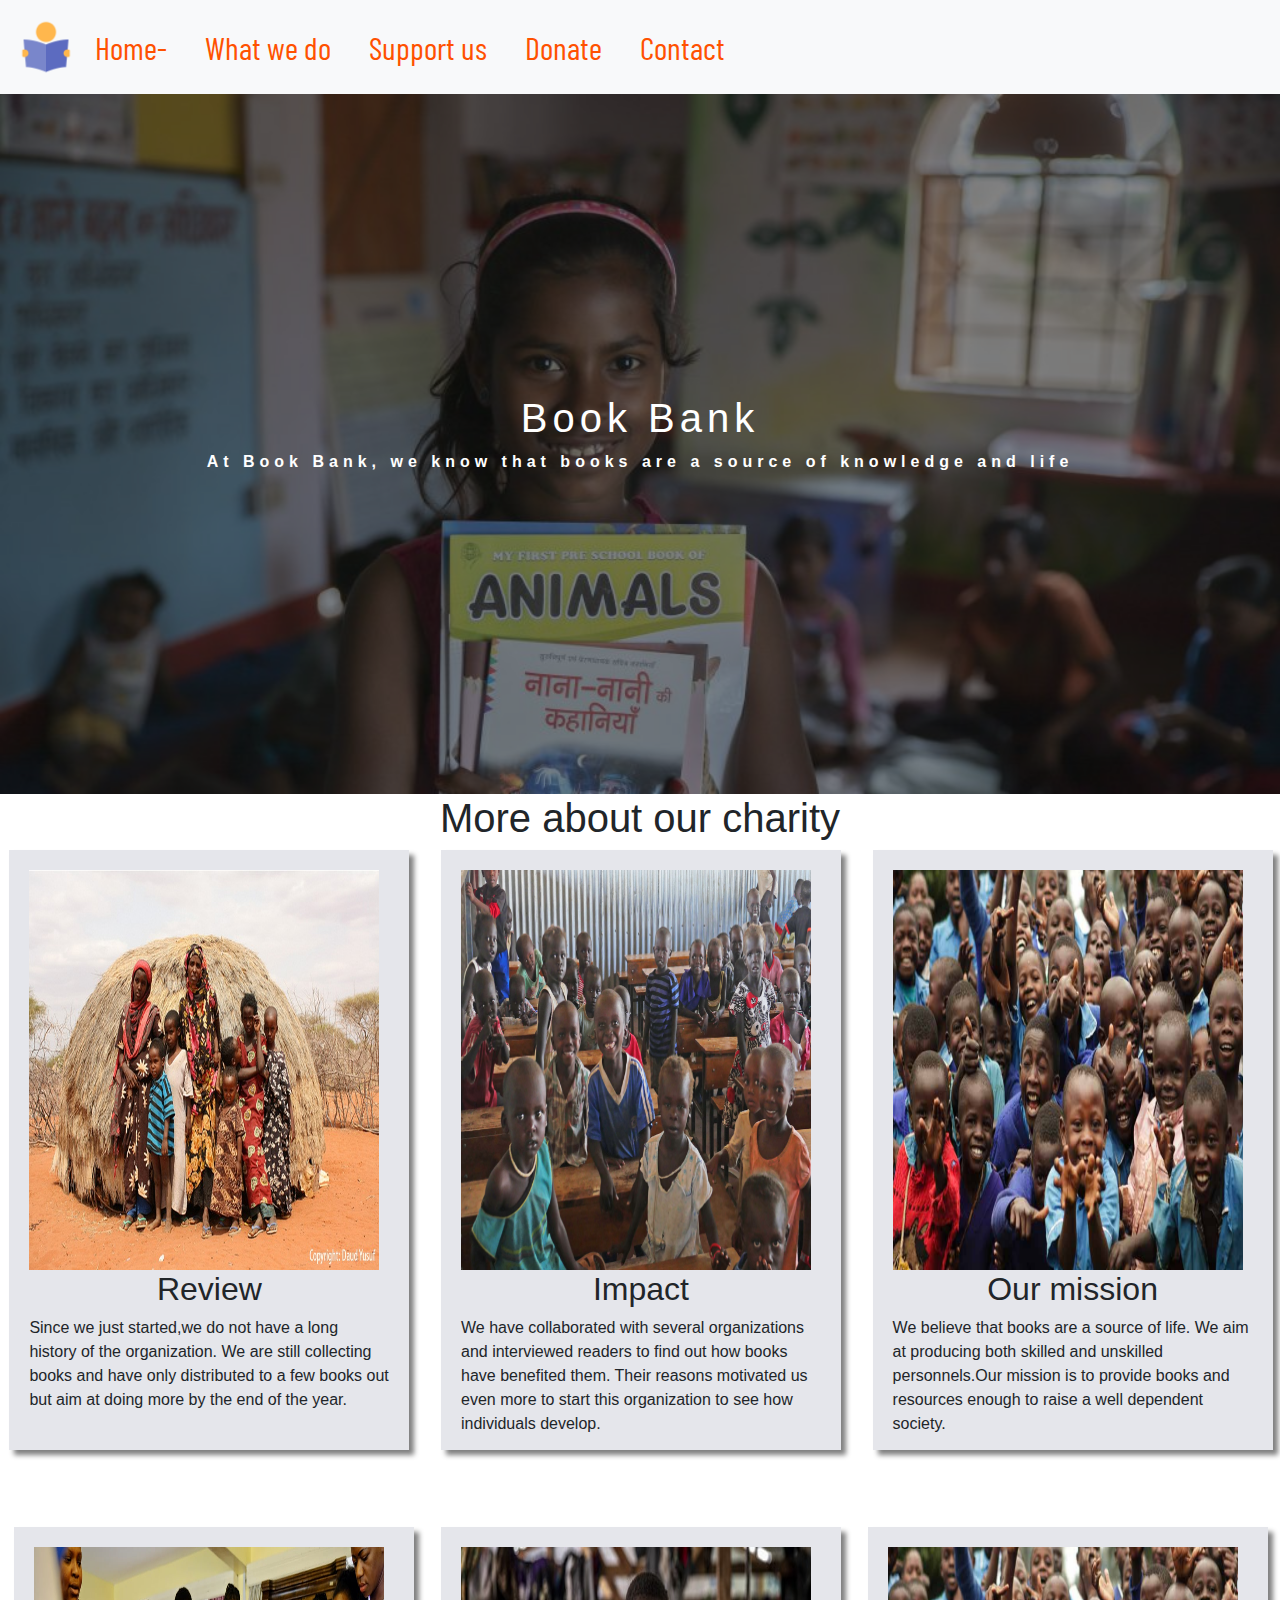
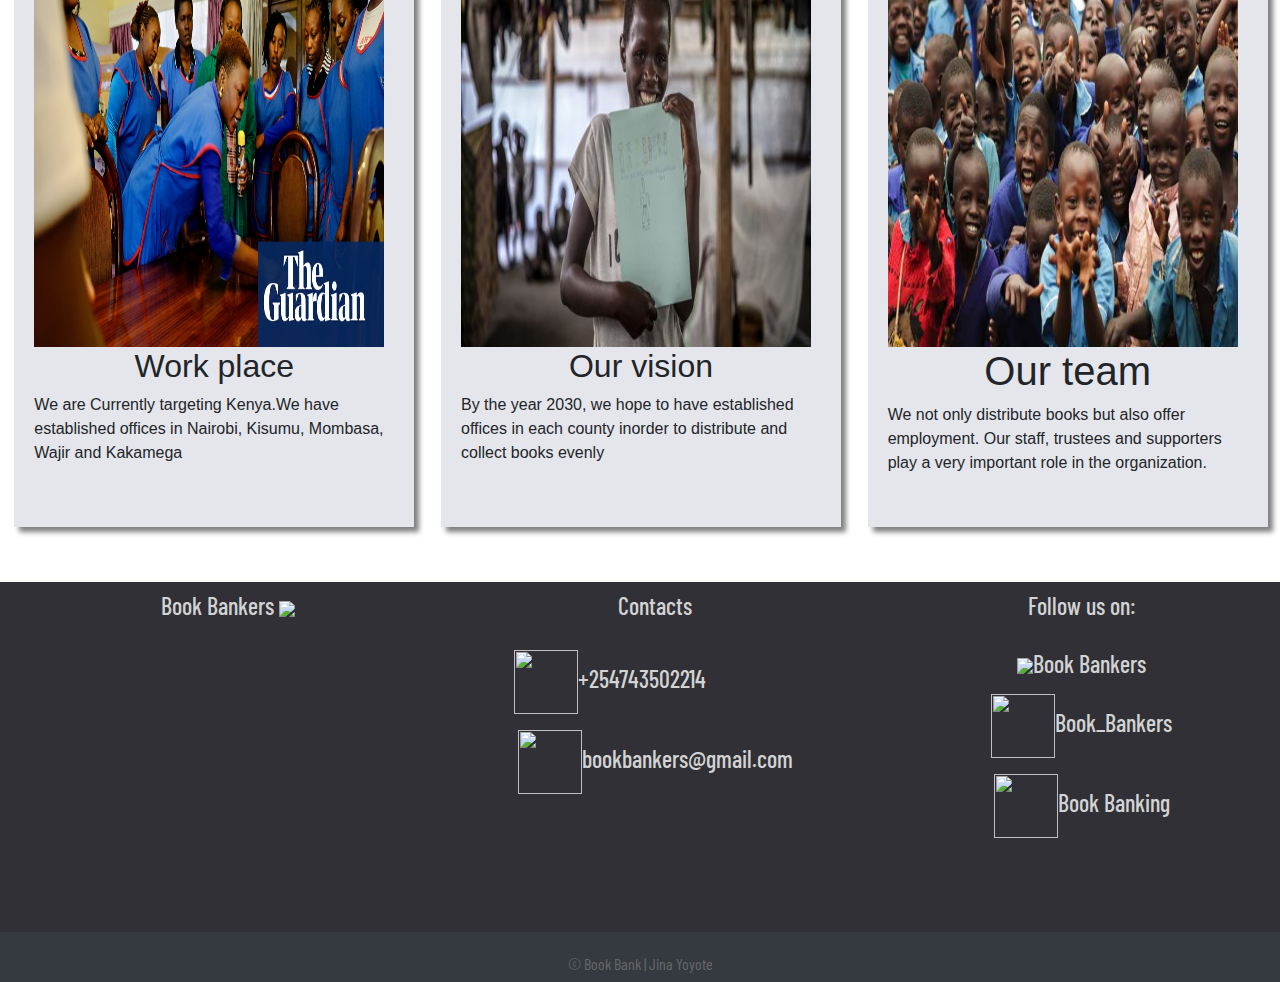
==== about us.html @ 37fb1521 "Merge pull request #6 from Mellisah-lisah/sharon" ====
<!DOCTYPE html>
<html lang="en">

<head>
  <meta charset="UTF-8">
  <meta name="viewport" content="width=device-width, initial-scale=1.0">
  <title>Book Bank</title>
  <link rel="stylesheet" href="https://stackpath.bootstrapcdn.com/bootstrap/4.4.1/css/bootstrap.min.css"
    integrity="sha384-Vkoo8x4CGsO3+Hhxv8T/Q5PaXtkKtu6ug5TOeNV6gBiFeWPGFN9MuhOf23Q9Ifjh" crossorigin="anonymous">
  <link
    href="https://fonts.googleapis.com/css?family=Barlow+Condensed|Dancing+Script|Open+Sans+Condensed:300&display=swap"
    rel="stylesheet">
  <link rel="stylesheet" type="text/css" href="css/styles.css">
</head>

<body>
  <nav class="navbar navbar-expand-sm bg-light navbar-light">
    <img src="images/reading_38515.png" alt="book-icon" width="60px">
    <div>
      <ul class="navbar-nav">
        <li><a href="index.html">Home-</a></li>
        <li><a href="What-we-do.html">What we do</a></li>
        <li><a href="Support-us.html">Support us</a></li>
        <li><a href="Donate.html">Donate</a></li>
        <li><a href="#contact">Contact</a></li>
      </ul>
    </div>
  </nav>
  <div class="header1"><br><br><br>
    <div class="overlay1">
      <div class="book">
        <h1>Book Bank</h1>
        <p>At Book Bank, we know that books are a source of knowledge and life</p> <br>
      </div>
    </div>
  </div>
  <div class="cont">
    <div class="header2">
      <h1>More about our charity</h1>
      <div id="cards">
        <div class="cards">
          <div class="image1" id="Kenyan-children">
            <img src="./images/Kenyan_children.jpg" alt="" height="400" width="350">
            <h2>Review</h2>
            <p>Since we just started,we do not have a long history of the organization.
              We are still collecting books and have only distributed to a few books out
              but aim at doing more by the end of the year.</p>
          </div>
        </div><br><br>
        <div class="cards">
          <div class="image2" id="latest">
            <img src="./images/LATEST-Reading-for-All.jpg" alt="" height="400" width="350">
            <h2>Impact</h2>
            <p>We have collaborated with several organizations and interviewed readers to
              find out how books have benefited them. Their reasons motivated us even more to
              start this organization to see how individuals develop.</p>
          </div>
        </div><br><br>

        <div class="cards">
          <div class="image1" id="egs">
            <img src="./images/img.png" alt="" height="400" width="350">
            <h2>Our mission</h2>
            <p>We believe that books are a source of life. We aim at producing both skilled and
              unskilled personnels.Our mission
              is to provide books and resources enough to raise a well dependent society.</p>
          </div>
        </div>
      </div><br><br><br>
      <div id="cards">
        <div class="cards">
          <div class="image1" id="work place">
            <img src="./images/6000.jpg" alt="" height="400" width="350">
            <h2>Work place</h2>
            <p>We are Currently targeting Kenya.We have established offices in Nairobi, Kisumu, Mombasa,
              Wajir and Kakamega</p>
          </div>
        </div>

        <div class="cards">
          <div class="image1" id="vision">
            <img
              src="./images/Burundi_girl_fled_to_DRC_is_now_in_school_War_Child_180628.jpg.542x308_q85_format-jpg_upscale.jpg"
              alt="" height="400" width="350">
            <h2>Our vision</h2>
            <p>By the year 2030, we hope to have established offices in each county inorder to
              distribute
              and collect books evenly</p>
          </div>
        </div>

        <div class="cards">
          <div class="image1" id="egs">
            <img src="./images/img.png" alt="" height="400" width="350">
            <h1>Our team</h1>
            <p>We not only distribute books but also offer employment. Our staff, trustees and
              supporters
              play a very important role in the organization.</p>
          </div>
        </div>
      </div>
    </div>
    <footer>
      <div id="footer">
        <div class="footer4">
          <div class="footer-top4">
            <h4>
              <p>Book Bankers
                <img src="https://png.pngtree.com/svg/20161017/reading_38515.png" height="350px">
              </p>
            </h4>
            <h4>Contacts
              <br>
              <br>
              <p><img src="https://img.icons8.com/plasticine/64/000000/phone-not-being-used.png" width="64px"
                  height="64px" style="margin-left: -90px;">+254743502214</p>
              <p><img src="https://img.icons8.com/plasticine/100/000000/gmail.png" width="64px"
                  height="64px">bookbankers@gmail.com</p>
            </h4>
            <h4>Follow us on:
              <br>
              <br>
              <p><img src="https://img.icons8.com/plasticine/64/000000/facebook-new.png">Book Bankers</p>
              <p><img src="https://img.icons8.com/color/100/000000/instagram-new.png" width="64px"
                  height="64px">Book_Bankers</p>
              <p><img src="https://img.icons8.com/dusk/64/000000/linkedin.png" width="64px" height="64px">Book Banking
              </p>
              <p></p>
            </h4>
          </div>
          <div class="footer-bottom4">
            &copy; Book Bank | Jina Yoyote
          </div>
        </div>
      </div>
    </footer>















    <script src="https://code.jquery.com/jquery-3.4.1.min.js"
      integrity="sha256-CSXorXvZcTkaix6Yvo6HppcZGetbYMGWSFlBw8HfCJo=" crossorigin="anonymous"></script>
    <script src="./js/script.js"></script>
</body>

</html>
---- css/styles.css ----
.header1{
  background-image: url(/images/kenyan-boy.jpg);
}
ul {
  margin-top: 0px;
  padding-top: 0;
  list-style: none;
  float: right;
  color:maroon;
  text-align: center;
  padding: 14px 16px;
  text-decoration: none;
  font-size: 17px;

}
ul{
  list-style-type: none;
  margin: 0;
  padding: 0;
  overflow: hidden;
  background-color: none;
}
li{
  float:left;
}
li a{
  display: block;
  color:#ff5100;
  text-align: center;
  padding: 15px 19px;
  text-decoration: none;
  font-size: xx-large;
  font-family: 'Barlow Condensed';
}
li a:hover{
  text-decoration: none;
}

#cards {
  display: flex;
  justify-content: space-around;
  flex-wrap: wrap;
  padding-bottom: 5px;
}

.cards {
  box-shadow: 5px 5px 5px grey;
  box-shadow: -5px -5px -5px grey;
  padding: 20px;
  margin-left: 2px;
  align-items: center;
  background-color: rgb(229, 230, 235);
  height: 600px;
  width: 400px;
  
}
.cards:hover {
  box-shadow: 10px 10px 10px grey;
}
.footer4 {
  background-color: #303036 ;
  color: #D3D3D3;
  height: 400px;
  position: relative;
  margin-top: 50px;
  font-family: 'Barlow Condensed';
}
.footer4 .footer-bottom4 {
  background-color: #343A40;
  color: #686868;
  height: 50px;
  text-align: center;
  position: absolute;
  bottom: 0px;
  left: 0px;
  padding-top: 20px;
  width: 100%;
}
.footer4 .footer-top4 {
 display: flex;
 height: 350px;
}
.footer4 .footer-top4 h4 {
 flex: 1;
 margin-left: 30px;
 text-align: center;
 margin-top: 10px;
}
h1{
  text-align: center;
}
h2{
  text-align: center;
}
.first-paragraph{
  text-align: center;
}
.header1{
  background-image: url(../images/Jacinta-Ananashala-1024x684.jpg);
  background-repeat: no-repeat;
  background-size: cover;
  position: relative;
  color: #D3D3D3;
  height: 700px;
  width: 100%;
}
.overlay1{
  position: absolute;
  background-size: cover;
  width: 100%;
  height: 700px;
  top: 0;
  left: 0;
  right: 0;
  bottom: 0;
  color: white;
  background-color: rgba(20, 19, 19, 0.5);
  z-index: 2;
}
.book{
  text-align: center;
  font-weight: bold;
  padding-top: 300px;
  letter-spacing: 5px;

  
}
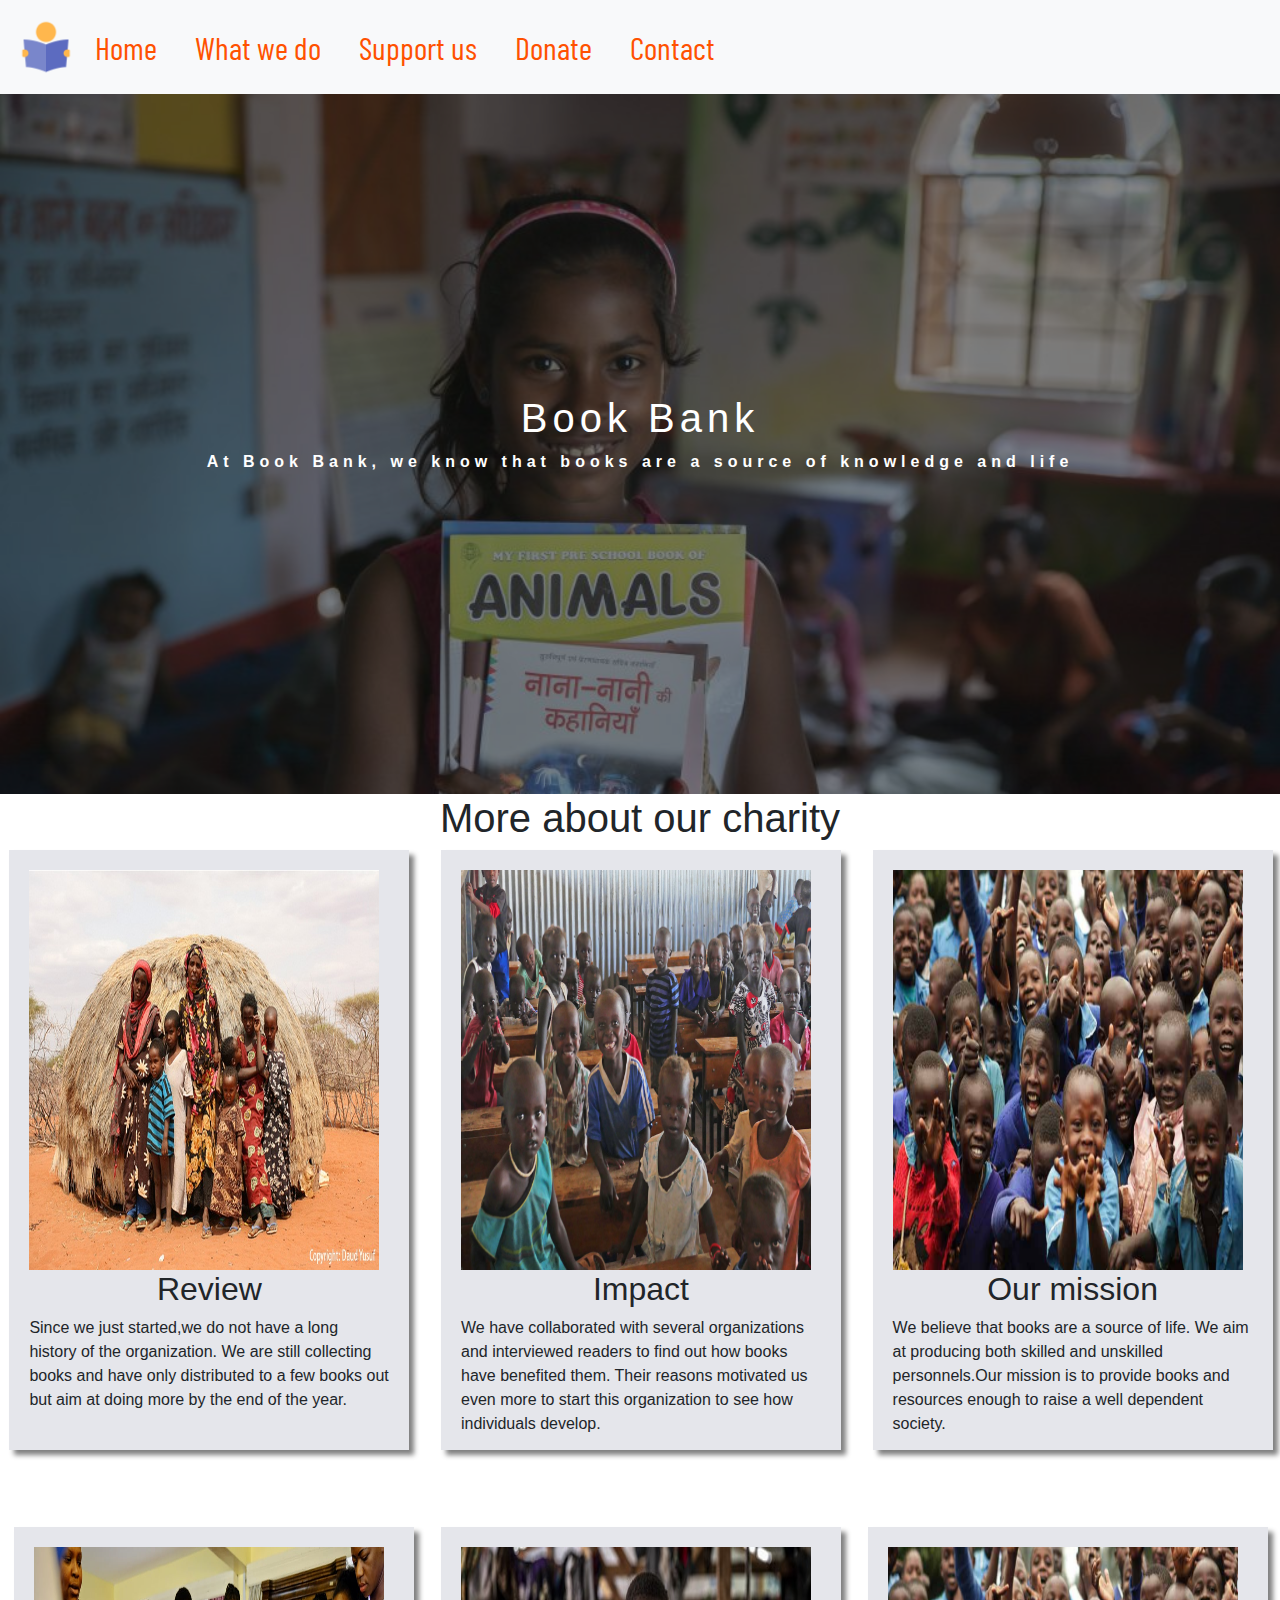
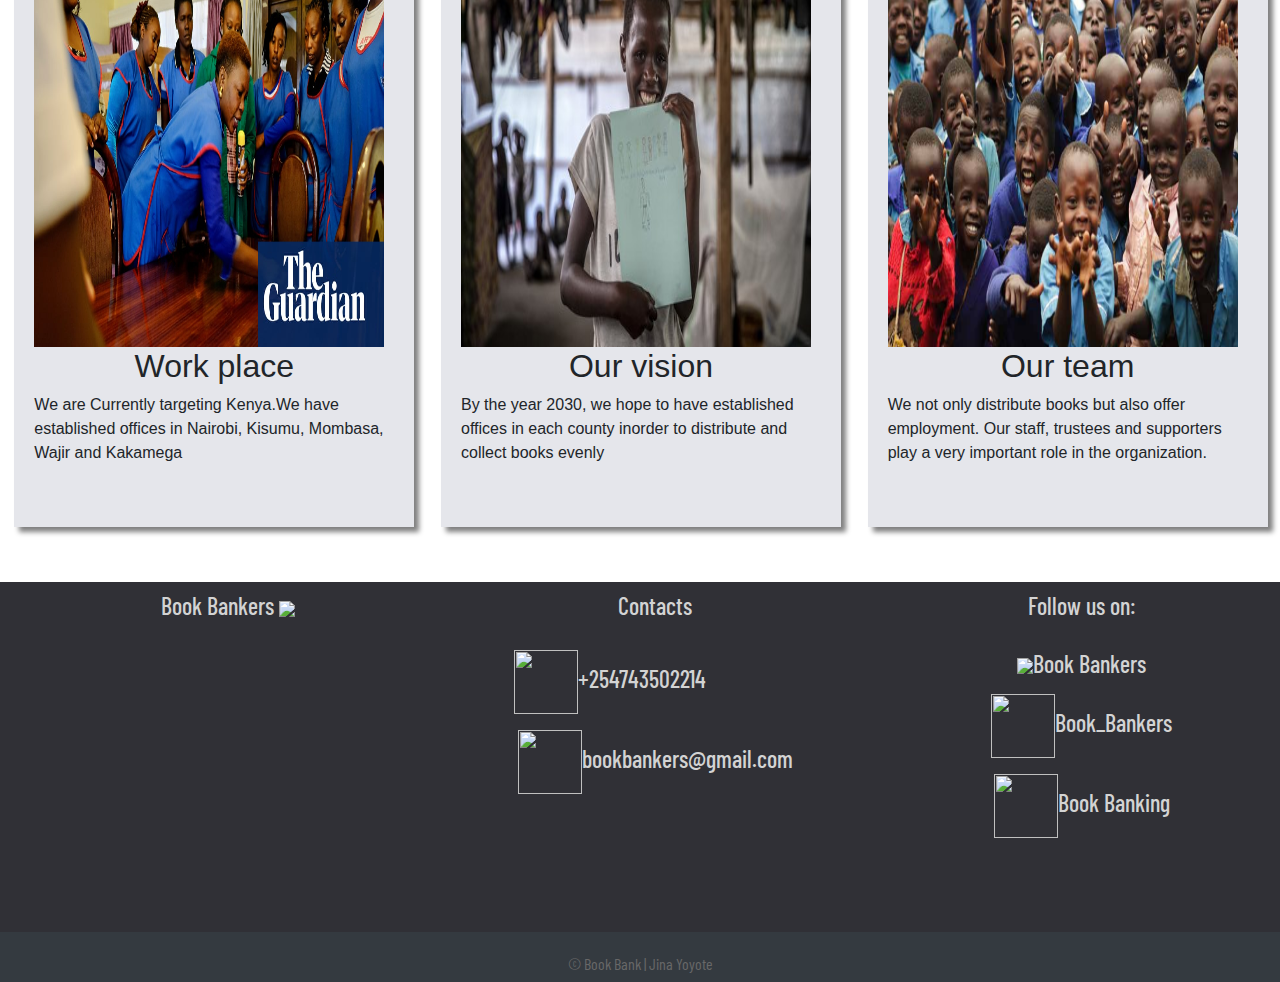
==== commit eace065d: "Merge pull request #8 from Mellisah-lisah/sharon" ====
--- a/about us.html
+++ b/about us.html
@@ -18,7 +18,7 @@
     <img src="images/reading_38515.png" alt="book-icon" width="60px">
     <div>
       <ul class="navbar-nav">
-        <li><a href="index.html">Home-</a></li>
+        <li><a href="index.html">Home</a></li>
         <li><a href="What-we-do.html">What we do</a></li>
         <li><a href="Support-us.html">Support us</a></li>
         <li><a href="Donate.html">Donate</a></li>
@@ -29,19 +29,19 @@
   <div class="header1"><br><br><br>
     <div class="overlay1">
       <div class="book">
-        <h1>Book Bank</h1>
+        <h1 id="topic">Book Bank</h1>
         <p>At Book Bank, we know that books are a source of knowledge and life</p> <br>
       </div>
     </div>
   </div>
   <div class="cont">
     <div class="header2">
-      <h1>More about our charity</h1>
+      <h1 id="topic">More about our charity</h1>
       <div id="cards">
         <div class="cards">
           <div class="image1" id="Kenyan-children">
             <img src="./images/Kenyan_children.jpg" alt="" height="400" width="350">
-            <h2>Review</h2>
+            <h2 id="sub">Review</h2>
             <p>Since we just started,we do not have a long history of the organization.
               We are still collecting books and have only distributed to a few books out
               but aim at doing more by the end of the year.</p>
@@ -50,7 +50,7 @@
         <div class="cards">
           <div class="image2" id="latest">
             <img src="./images/LATEST-Reading-for-All.jpg" alt="" height="400" width="350">
-            <h2>Impact</h2>
+            <h2 id="sub">Impact</h2>
             <p>We have collaborated with several organizations and interviewed readers to
               find out how books have benefited them. Their reasons motivated us even more to
               start this organization to see how individuals develop.</p>
@@ -60,7 +60,7 @@
         <div class="cards">
           <div class="image1" id="egs">
             <img src="./images/img.png" alt="" height="400" width="350">
-            <h2>Our mission</h2>
+            <h2 id="sub">Our mission</h2>
             <p>We believe that books are a source of life. We aim at producing both skilled and
               unskilled personnels.Our mission
               is to provide books and resources enough to raise a well dependent society.</p>
@@ -71,7 +71,7 @@
         <div class="cards">
           <div class="image1" id="work place">
             <img src="./images/6000.jpg" alt="" height="400" width="350">
-            <h2>Work place</h2>
+            <h2 id="sub">Work place</h2>
             <p>We are Currently targeting Kenya.We have established offices in Nairobi, Kisumu, Mombasa,
               Wajir and Kakamega</p>
           </div>
@@ -82,7 +82,7 @@
             <img
               src="./images/Burundi_girl_fled_to_DRC_is_now_in_school_War_Child_180628.jpg.542x308_q85_format-jpg_upscale.jpg"
               alt="" height="400" width="350">
-            <h2>Our vision</h2>
+            <h2 id="sub">Our vision</h2>
             <p>By the year 2030, we hope to have established offices in each county inorder to
               distribute
               and collect books evenly</p>
@@ -92,7 +92,7 @@
         <div class="cards">
           <div class="image1" id="egs">
             <img src="./images/img.png" alt="" height="400" width="350">
-            <h1>Our team</h1>
+            <h2 id="sub">Our team</h2>
             <p>We not only distribute books but also offer employment. Our staff, trustees and
               supporters
               play a very important role in the organization.</p>
--- a/css/styles.css
+++ b/css/styles.css
@@ -1,18 +1,12 @@
-.header1{
-  background-image: url(/images/kenyan-boy.jpg);
-}
-ul {
-  margin-top: 0px;
-  padding-top: 0;
-  list-style: none;
-  float: right;
-  color:maroon;
-  text-align: center;
-  padding: 14px 16px;
-  text-decoration: none;
-  font-size: 17px;
-
-}
+#whatBody{
+  margin: 0;
+  padding:0;
+  font-family: 'Barlow Condensed';
+}
+#whatBody p{
+  font-size: 24px;
+}
+
 ul{
   list-style-type: none;
   margin: 0;
@@ -35,14 +29,12 @@
 li a:hover{
   text-decoration: none;
 }
-
 #cards {
   display: flex;
   justify-content: space-around;
   flex-wrap: wrap;
   padding-bottom: 5px;
 }
-
 .cards {
   box-shadow: 5px 5px 5px grey;
   box-shadow: -5px -5px -5px grey;
@@ -52,11 +44,67 @@
   background-color: rgb(229, 230, 235);
   height: 600px;
   width: 400px;
-  
 }
 .cards:hover {
   box-shadow: 10px 10px 10px grey;
 }
+
+.image{
+  background-image: url("https://bit.ly/39mdyy9");
+  background-size: cover;
+  position: relative;
+  background-repeat: no-repeat;
+  width: 100%;
+  height: 800px;
+}
+
+#overlay {
+  position: relative;
+  background-size: cover;
+  width: 100%;
+  height: 800px;
+  top: 0;
+  left: 0;
+  right: 0;
+  bottom: 0;
+  color: white;
+  background-color: rgba(20, 19, 19, 0.5);
+  z-index: 2;
+}
+.overlay h1{
+  padding-top: 200px;
+
+}
+
+#everyone{
+  text-align: center;
+  padding-top: 30px;
+}
+.aim{
+  padding-top: 100px;
+}
+.type{
+  text-align: center;
+  padding-left: 250px;
+  padding-right: 70px;
+  font-size: 25px;
+}
+
+#select{
+  padding-top: 30px;
+  text-align: center;
+}
+#features{
+  padding-top: 20px;
+}
+
+#big{
+  padding-left: 100px;
+}
+#bigi{
+  padding-left: 100px;
+}
+
 .footer4 {
   background-color: #303036 ;
   color: #D3D3D3;
@@ -86,10 +134,11 @@
  text-align: center;
  margin-top: 10px;
 }
-h1{
-  text-align: center;
-}
-h2{
+
+#topic{
+  text-align: center;
+}
+#sub{
   text-align: center;
 }
 .first-paragraph{
@@ -122,11 +171,32 @@
   font-weight: bold;
   padding-top: 300px;
   letter-spacing: 5px;
-
-  
-}
-
-
-
-
-
+}
+
+.header {
+  background-image: url(https://bookaid.org/wp-content/uploads/2018/01/LATEST-BOTM.jpg);
+  background-size: 1500px 600px;
+}
+.header p {
+  padding-bottom: 110px;
+  color: rgb(253, 166, 4);
+  font-size: 30px;
+  text-align: center;
+  font-family: 'Barlow Condensed';
+}  
+.intro {
+  text-align: center;
+  font-family: 'Barlow Condensed';
+}
+
+.intro p {
+  font-size: 30px;
+  color:  rgb(253, 166, 4);
+}
+
+#book-day, #volunteer, #donate, #partner, #change, #fundrising, .volunteer, .partner, .change, .fundrising, .donate, .book-day {
+  margin-left: 200px;
+}
+.col-md-6 img {
+   border-radius: 20%;
+ }
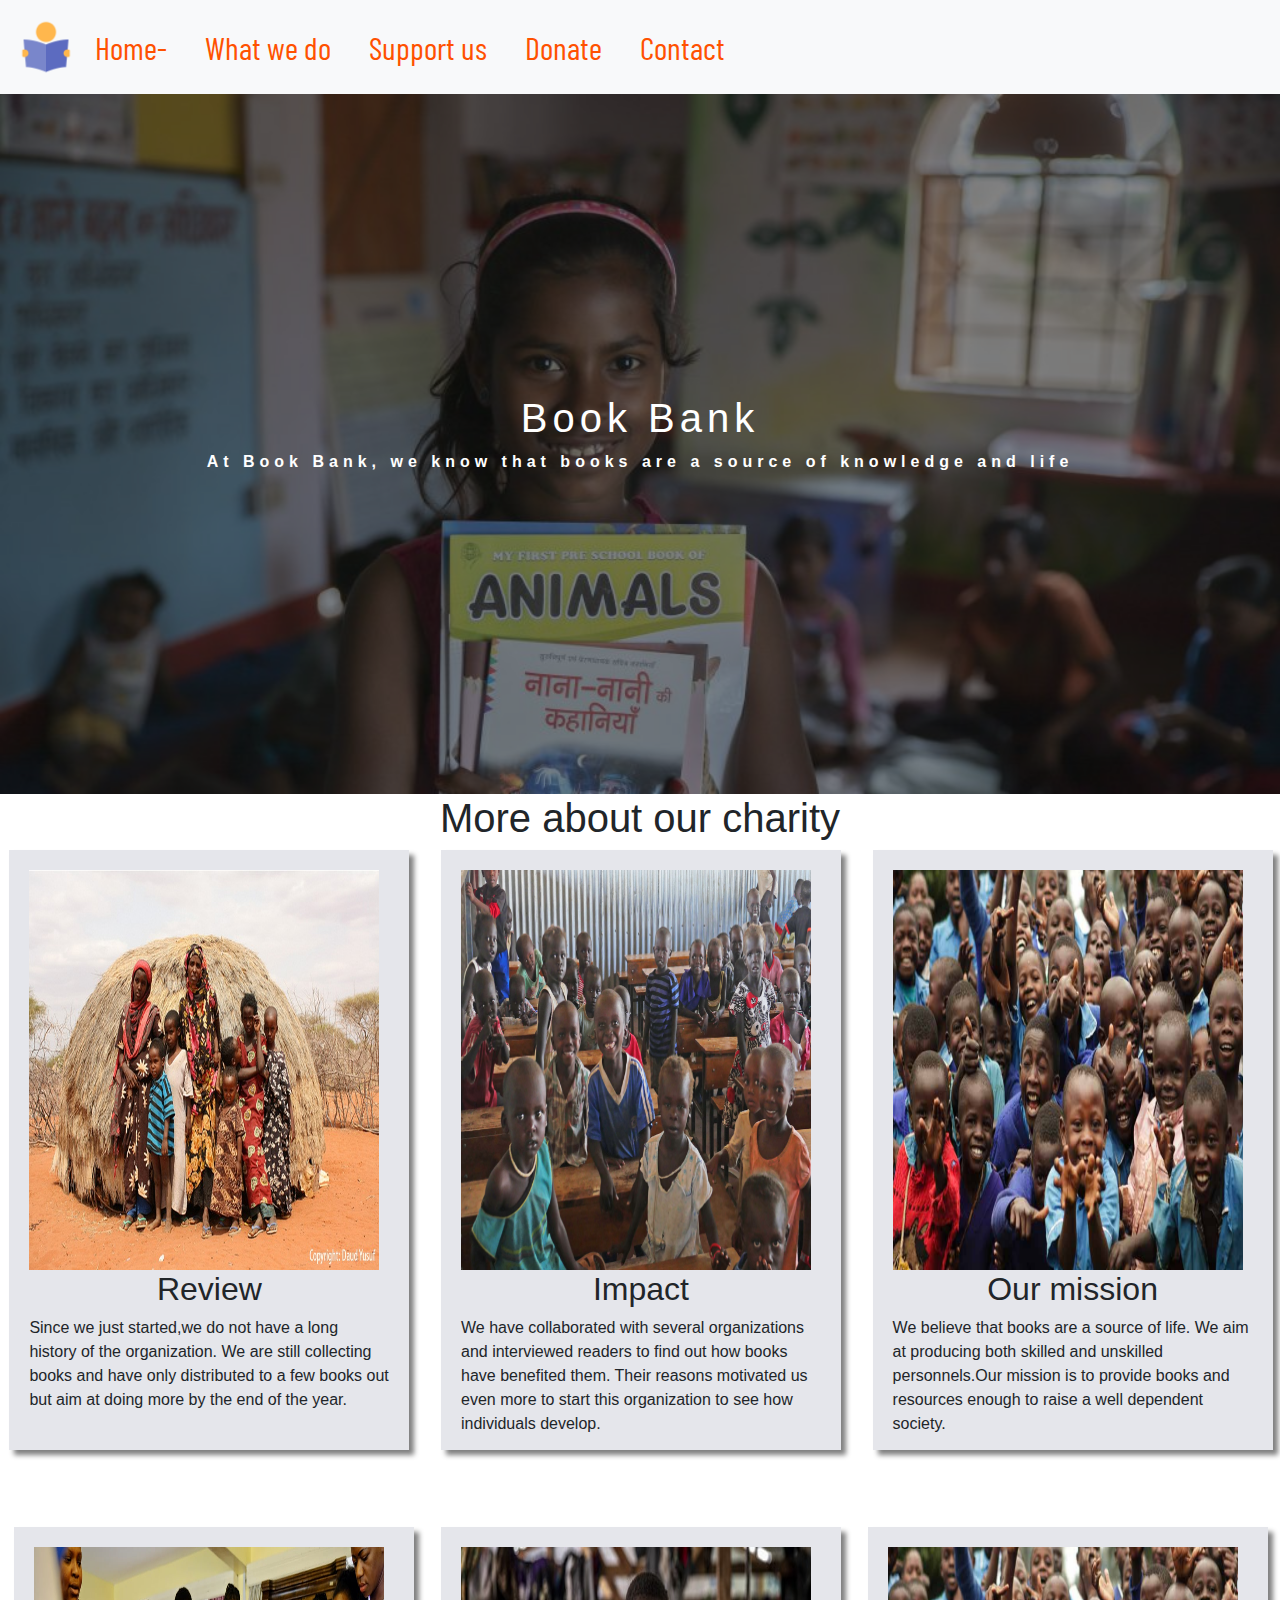
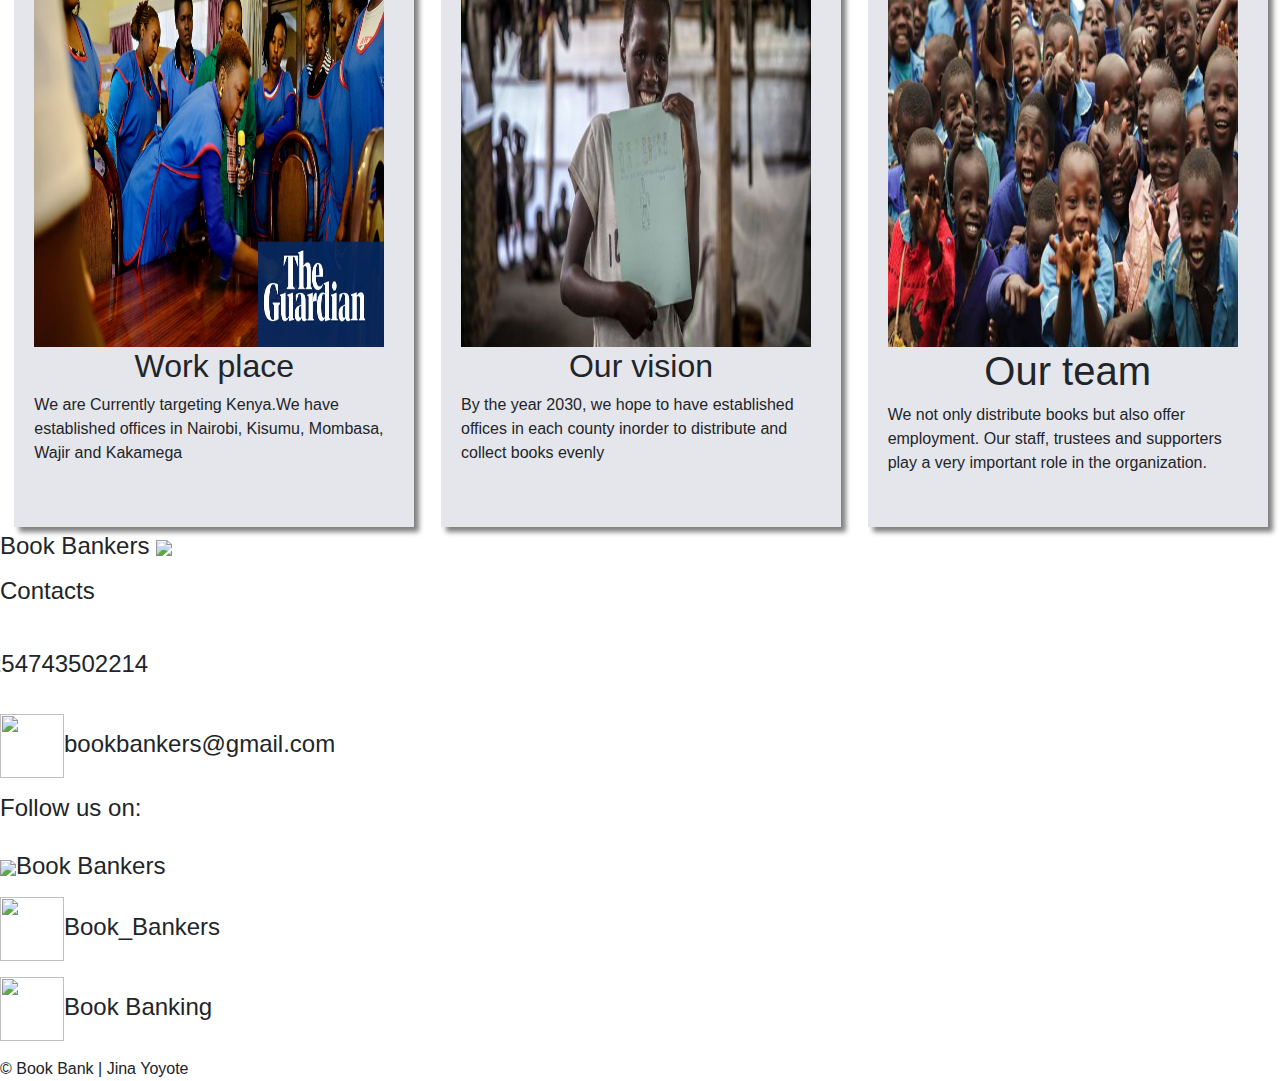
==== commit 125b8401: "changes complete" ====
--- a/about us.html
+++ b/about us.html
@@ -7,41 +7,41 @@
   <title>Book Bank</title>
   <link rel="stylesheet" href="https://stackpath.bootstrapcdn.com/bootstrap/4.4.1/css/bootstrap.min.css"
     integrity="sha384-Vkoo8x4CGsO3+Hhxv8T/Q5PaXtkKtu6ug5TOeNV6gBiFeWPGFN9MuhOf23Q9Ifjh" crossorigin="anonymous">
+  <link rel="stylesheet" type="text/css" href="css/styles.css">
   <link
     href="https://fonts.googleapis.com/css?family=Barlow+Condensed|Dancing+Script|Open+Sans+Condensed:300&display=swap"
     rel="stylesheet">
-  <link rel="stylesheet" type="text/css" href="css/styles.css">
 </head>
 
 <body>
   <nav class="navbar navbar-expand-sm bg-light navbar-light">
-    <img src="images/reading_38515.png" alt="book-icon" width="60px">
-    <div>
-      <ul class="navbar-nav">
-        <li><a href="index.html">Home</a></li>
-        <li><a href="What-we-do.html">What we do</a></li>
-        <li><a href="Support-us.html">Support us</a></li>
-        <li><a href="Donate.html">Donate</a></li>
-        <li><a href="#contact">Contact</a></li>
-      </ul>
-    </div>
+    <img src="images/reading_38515.png" alt="book-icon"width="60px">
+        <div>
+            <ul class="navbar-nav">
+              <li><a href="#home">Home-</a></li>
+              <li><a href="#What-we-do.html">What we do</a></li>
+              <li><a href="#Support-us.html">Support us</a></li>
+              <li><a href="#Donate.html">Donate</a></li>
+              <li><a href="#contact">Contact</a></li>
+            </ul>
+        </div>
   </nav>
   <div class="header1"><br><br><br>
     <div class="overlay1">
       <div class="book">
-        <h1 id="topic">Book Bank</h1>
+        <h1>Book Bank</h1>
         <p>At Book Bank, we know that books are a source of knowledge and life</p> <br>
       </div>
     </div>
   </div>
   <div class="cont">
     <div class="header2">
-      <h1 id="topic">More about our charity</h1>
+      <h1>More about our charity</h1>
       <div id="cards">
         <div class="cards">
           <div class="image1" id="Kenyan-children">
             <img src="./images/Kenyan_children.jpg" alt="" height="400" width="350">
-            <h2 id="sub">Review</h2>
+            <h2>Review</h2>
             <p>Since we just started,we do not have a long history of the organization.
               We are still collecting books and have only distributed to a few books out
               but aim at doing more by the end of the year.</p>
@@ -50,7 +50,7 @@
         <div class="cards">
           <div class="image2" id="latest">
             <img src="./images/LATEST-Reading-for-All.jpg" alt="" height="400" width="350">
-            <h2 id="sub">Impact</h2>
+            <h2>Impact</h2>
             <p>We have collaborated with several organizations and interviewed readers to
               find out how books have benefited them. Their reasons motivated us even more to
               start this organization to see how individuals develop.</p>
@@ -60,7 +60,7 @@
         <div class="cards">
           <div class="image1" id="egs">
             <img src="./images/img.png" alt="" height="400" width="350">
-            <h2 id="sub">Our mission</h2>
+            <h2>Our mission</h2>
             <p>We believe that books are a source of life. We aim at producing both skilled and
               unskilled personnels.Our mission
               is to provide books and resources enough to raise a well dependent society.</p>
@@ -71,7 +71,7 @@
         <div class="cards">
           <div class="image1" id="work place">
             <img src="./images/6000.jpg" alt="" height="400" width="350">
-            <h2 id="sub">Work place</h2>
+            <h2>Work place</h2>
             <p>We are Currently targeting Kenya.We have established offices in Nairobi, Kisumu, Mombasa,
               Wajir and Kakamega</p>
           </div>
@@ -82,7 +82,7 @@
             <img
               src="./images/Burundi_girl_fled_to_DRC_is_now_in_school_War_Child_180628.jpg.542x308_q85_format-jpg_upscale.jpg"
               alt="" height="400" width="350">
-            <h2 id="sub">Our vision</h2>
+            <h2>Our vision</h2>
             <p>By the year 2030, we hope to have established offices in each county inorder to
               distribute
               and collect books evenly</p>
@@ -92,7 +92,7 @@
         <div class="cards">
           <div class="image1" id="egs">
             <img src="./images/img.png" alt="" height="400" width="350">
-            <h2 id="sub">Our team</h2>
+            <h1>Our team</h1>
             <p>We not only distribute books but also offer employment. Our staff, trustees and
               supporters
               play a very important role in the organization.</p>
@@ -106,7 +106,8 @@
           <div class="footer-top4">
             <h4>
               <p>Book Bankers
-                <img src="https://png.pngtree.com/svg/20161017/reading_38515.png" height="350px">
+                <img
+                  src="https://png.pngtree.com/svg/20161017/reading_38515.png" height="350px" >
               </p>
             </h4>
             <h4>Contacts
@@ -134,12 +135,12 @@
         </div>
       </div>
     </footer>
-
-
-
-
-
-
+  
+  
+  
+  
+  
+  
 
 
 
--- a/css/styles.css
+++ b/css/styles.css
@@ -1,12 +1,18 @@
-#whatBody{
-  margin: 0;
-  padding:0;
-  font-family: 'Barlow Condensed';
+.header1{
+  background-image: url(/images/kenyan-boy.jpg);
 }
-#whatBody p{
-  font-size: 24px;
+ul {
+  margin-top: 0px;
+  padding-top: 0;
+  list-style: none;
+  float: right;
+  color:maroon;
+  text-align: center;
+  padding: 14px 16px;
+  text-decoration: none;
+  font-size: 17px;
+
 }
-
 ul{
   list-style-type: none;
   margin: 0;
@@ -29,12 +35,14 @@
 li a:hover{
   text-decoration: none;
 }
+
 #cards {
   display: flex;
   justify-content: space-around;
   flex-wrap: wrap;
   padding-bottom: 5px;
 }
+
 .cards {
   box-shadow: 5px 5px 5px grey;
   box-shadow: -5px -5px -5px grey;
@@ -44,68 +52,12 @@
   background-color: rgb(229, 230, 235);
   height: 600px;
   width: 400px;
+  
 }
 .cards:hover {
   box-shadow: 10px 10px 10px grey;
 }
-
-.image{
-  background-image: url("https://bit.ly/39mdyy9");
-  background-size: cover;
-  position: relative;
-  background-repeat: no-repeat;
-  width: 100%;
-  height: 800px;
-}
-
-#overlay {
-  position: relative;
-  background-size: cover;
-  width: 100%;
-  height: 800px;
-  top: 0;
-  left: 0;
-  right: 0;
-  bottom: 0;
-  color: white;
-  background-color: rgba(20, 19, 19, 0.5);
-  z-index: 2;
-}
-.overlay h1{
-  padding-top: 200px;
-
-}
-
-#everyone{
-  text-align: center;
-  padding-top: 30px;
-}
-.aim{
-  padding-top: 100px;
-}
-.type{
-  text-align: center;
-  padding-left: 250px;
-  padding-right: 70px;
-  font-size: 25px;
-}
-
-#select{
-  padding-top: 30px;
-  text-align: center;
-}
-#features{
-  padding-top: 20px;
-}
-
-#big{
-  padding-left: 100px;
-}
-#bigi{
-  padding-left: 100px;
-}
-
-.footer4 {
+.footer1 {
   background-color: #303036 ;
   color: #D3D3D3;
   height: 400px;
@@ -113,7 +65,7 @@
   margin-top: 50px;
   font-family: 'Barlow Condensed';
 }
-.footer4 .footer-bottom4 {
+.footer1 .footer-bottom1 {
   background-color: #343A40;
   color: #686868;
   height: 50px;
@@ -124,21 +76,20 @@
   padding-top: 20px;
   width: 100%;
 }
-.footer4 .footer-top4 {
+.footer1 .footer-top1 {
  display: flex;
  height: 350px;
 }
-.footer4 .footer-top4 h4 {
+.footer1 .footer-top1 h4 {
  flex: 1;
  margin-left: 30px;
  text-align: center;
  margin-top: 10px;
 }
-
-#topic{
+h1{
   text-align: center;
 }
-#sub{
+h2{
   text-align: center;
 }
 .first-paragraph{
@@ -171,32 +122,11 @@
   font-weight: bold;
   padding-top: 300px;
   letter-spacing: 5px;
+
+  
 }
 
-.header {
-  background-image: url(https://bookaid.org/wp-content/uploads/2018/01/LATEST-BOTM.jpg);
-  background-size: 1500px 600px;
-}
-.header p {
-  padding-bottom: 110px;
-  color: rgb(253, 166, 4);
-  font-size: 30px;
-  text-align: center;
-  font-family: 'Barlow Condensed';
-}  
-.intro {
-  text-align: center;
-  font-family: 'Barlow Condensed';
-}
 
-.intro p {
-  font-size: 30px;
-  color:  rgb(253, 166, 4);
-}
 
-#book-day, #volunteer, #donate, #partner, #change, #fundrising, .volunteer, .partner, .change, .fundrising, .donate, .book-day {
-  margin-left: 200px;
-}
-.col-md-6 img {
-   border-radius: 20%;
- }
+
+
